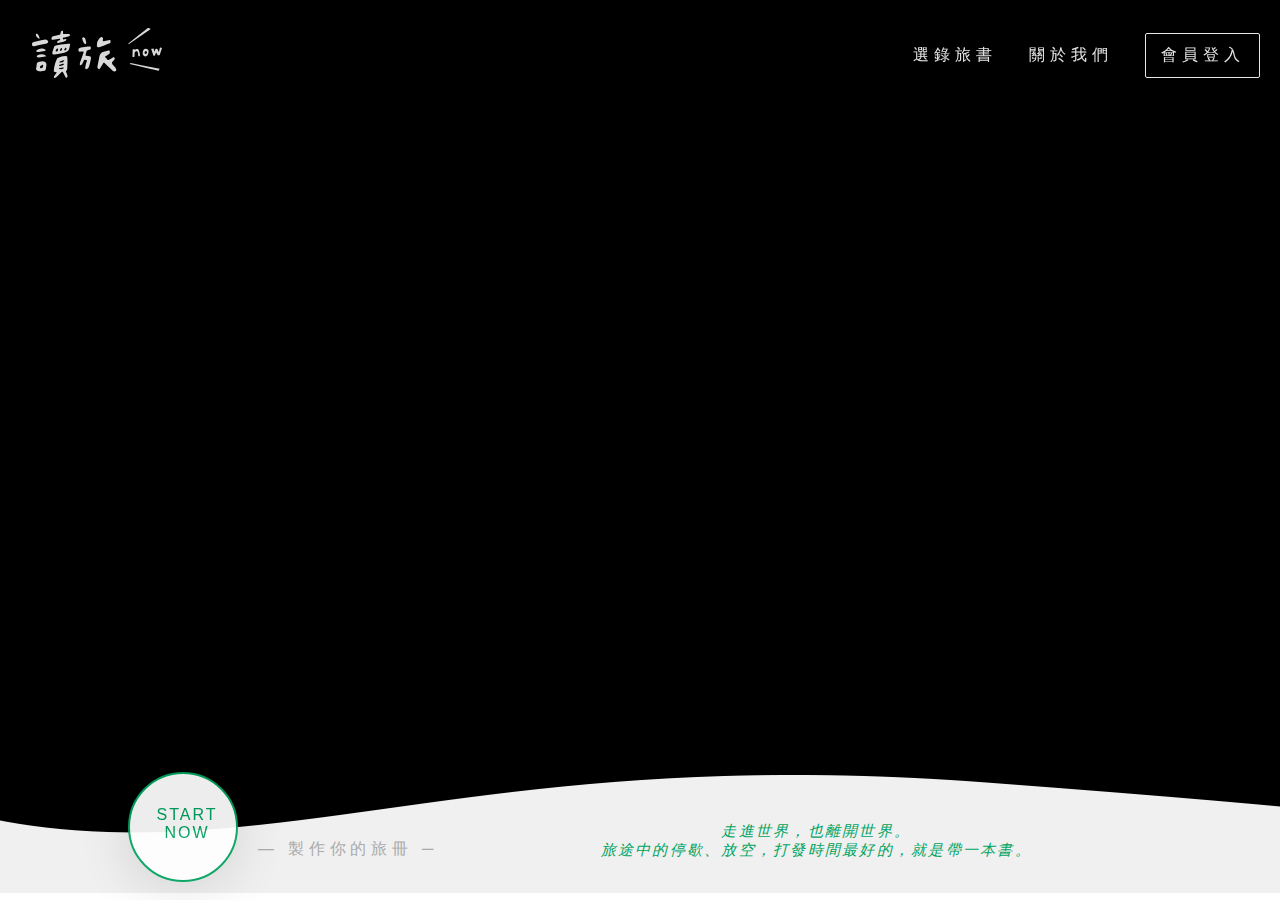
==== index.html @ 1abcb5b7 "2020.11.06 commit" ====
<!doctype html>
<html lang="zh-Hant">
  <head>
    <meta charset="utf-8" >
    <meta name="viewport" content="width=device-width, initial-scale=1.0, user-scalable=yes">
    <title>讀旅 - 首頁</title>
    <link rel="stylesheet" href="./css/index.css">
    <link rel="icon" href="./images/_previmg.png" type="image/x-icon">
    <script src="https://ajax.googleapis.com/ajax/libs/jquery/3.5.1/jquery.min.js"></script>
    <script src="./js/login.js"></script>
  </head>

  <body>
    <div id="container" style="display: none;">
      <div class="frame">
        <div class="nav">
          <ul class="links">
            <li class="signin-active"><a class="btn">登入</a></li>
            <li class="signup-inactive"><a class="btn">註冊</a></li>
          </ul>
        </div>
        <div ng-app ng-init="checked = false">
          <form class="form-signin" action="" method="post" name="form">
            <label for="username">帳號</label>
            <input class="form-styling" type="text" name="username" id="username" placeholder="'Olive'">
            <label for="password">密碼</label>
            <input class="form-styling" type="password" name="password" id="password" placeholder="'1111'">
            <div class="btn-wrap">
              <div class="btn-animate">
                <a class="btn-signin-cancel">取消</a>
              </div>
              <div class="btn-animate">
                <a href="#" class="btn-signin">確認</a>
              </div>
            </div>
          </form>
            
            <form class="form-signup" action="" method="post" name="form">
              <label for="fullname">輸入姓名</label>
              <input class="form-styling" type="text" name="fullname" placeholder=""/>
              <label for="email">輸入信箱</label>
              <input class="form-styling" type="text" name="email" placeholder=""/>
              <label for="password">輸入密碼</label>
              <input class="form-styling" type="password" name="password" placeholder=""/>
              <label for="confirmpassword">再次確認密碼</label>
              <input class="form-styling" type="password" name="confirmpassword" placeholder=""/>
              <div class="btn-wrap">
                <div class="btn-animate">
                  <a class="btn-signin-cancel signupCancel">取消</a>
                </div>
                <div class="btn-animate">
                  <a ng-click="checked = !checked" class="btn-signup">確認送出</a>
                </div>
              </div>
            </form>
        </div>
      </div>
    </div>

    <header id="header">
      <div class="wrapper">
        <div class="logo">
          <a href="./index.html" class="logo">讀旅</a>
        </div>
        
        <nav id="nav">
          <div id="menu_toggle">
            <input type="checkbox">
            <ul class="nav">
              <li class="browse"><a href="./intro.html">選錄旅書</a></li>
              <li class="about"><a href="./about.html">關於我們</a></li>
              <li class="login">
                <span id="spanLogin">會員登入</span>
              </li>
            </ul>
            <span></span>
            <span></span>
            <span></span> 
          </div>
        </nav>
      </div>
    </header>

    <main class="main">
      <div id="top">
        <div class="banner">
          <div style="background-image: url('./images/index_banner_1520x1013.jpg')"></div>
          <div style="background-image: url('./images/index_banner_02.jpg')"></div>
          <div style="background-image: url('./images/index_banner_05.jpg')"></div>
          <div style="background-image: url('./images/index_banner_03.jpg')"></div>
          <div style="background-image: url('./images/index_banner_01.jpg')"></div>
        </div>
        <div class="top_con">
          <div class="btn_strt">
            <a href="./intro.html" class="btn_strt">
              <span class="strt">START<br>NOW</span>
            </a>
          </div>

          <div class="desc">
            <p><br><br>— 製作你的旅冊 ─</p>
          </div>

          <div class="para">
            <p>走進世界，也離開世界。<br>旅途中的停歇、放空，打發時間最好的，就是帶一本書。</p>
          </div>
        </div>
      </div>
    </main>

    <!-- <footer class="footer">
      <div class="footer">
        <div class="logo">
          <a href="/" class="logo">讀旅</a>
        </div>
        <nav class="bottom">
          <ul class="bottom">
            <li class="bottom_browsing"><a href="./intro.html">選錄旅書</a></li>
            <li class="bottom_store_list"><a href="./stores.html">精選店家</a></li>
            <li class="bottom_audio"><a href="./audio.html">聽書讀景</a></li>
            <li class="bottom_about"><a href="./about.html">關於我們</a></li>
            <li class="bottom_my_book"><a href="./mybook.html">我的旅冊</a></li>
          </ul>
        </nav>

        <div class="icon">
          <a href="#" class="medium"><img src="./images/icon_medium_29x21.png" class="medium" alt=""></a>
          <a href="#" class="ig"><img src="./images/icon_ig_27x27.png" class="ig" alt=""></a>
          <a href="#" class="fb"><img src="./images/icon_fb_25x25.png" class="fb" alt=""></a>
        </div>
      </div>

      <div class="to_top">
        <a href="#top">↑</a>
      </div>
    </footer> -->
  </body>

</html>
---- css/index.css ----
@import "./common/all.css";
@import "./common/header.css";
@import "./common/footer.css";

header#header{
    position: fixed;
}
main#main{
    border: 1px solid blue; 
}
div#top{
    border: 1px solid black;
}
div#top::before{
    content: "";
    display: flex;
    background-image: url("../images/banner_wave_1519x200.png");
    background-repeat: no-repeat;
    background-size: cover;
    background-position: center bottom;
    height: 200px;
    min-width: 100%;
    position: absolute;
    bottom: 0;
    left: 0;
    opacity: .94;
}
@media screen and (max-width: 500px){
    div#top::before{
        display: none;
    }
  }
div#top div.banner{
    /* width:  */
    height: 99vh;
    background-color: #000;
    /* 放大時遮住多餘部分 */
    overflow: hidden;
    /* 所有圖片及框架重疊 */
    position: relative;
    z-index: -1;
    filter: brightness(0.85);
}
div#top div.banner > div{
    /* border: 1px solid red; */
    background-repeat: no-repeat;
    background-size: cover;
    background-position: center bottom;
    width: 100%;
    height: 100%;
    position: absolute;
    animation: slide 25s infinite;
    opacity: 0;
}
div#top div.banner > div:nth-child(2){
    animation-delay: 5s;
}
div#top div.banner > div:nth-child(3){
    animation-delay: 10s;
}
div#top div.banner > div:nth-child(4){
    animation-delay: 15s;
}
div#top div.banner > div:nth-child(5){
    animation-delay: 20s;
}
@keyframes slide{
    10%{
        opacity: 1;
    }
    20%{
        opacity: 1;
    }
    30%{
        opacity: 0;
    }
    40%{
        transform: scale(1.1);
    }
}
div#top div.top_con{
    /* border: 1px solid aquamarine; */
    display: flex;
    justify-content: space-between;
    width: 80%;
    margin: 0 auto;
    position: absolute;
    bottom: 2%;
    left: 0;
    right: 0;
    transition: all 1s ease;
}
@media screen and (max-width: 1200px){
    div#top div.top_con{
        min-width: 90%;
    }
}
@media screen and (max-width: 768px){
    div#top div.top_con{
        flex-wrap: wrap;
        min-width: 90%;
    }
}
div#top div.top_con div.btn_strt{
    /* border: 1px solid red; */
    /* width: 10%; */
    display: inline-flex;
}
@media screen and (max-width: 768px){
    div#top div.top_con div.btn_strt{
        position: absolute;
        bottom: 45%;
    }
}
@media screen and (max-width: 500px){
    div#top div.top_con div.btn_strt{
        position: absolute;
        bottom: 30px;
        left: 10px;
        transform: scale(0.97);
    }
}
@media screen and (max-width: 400px){
    div#top div.top_con div.btn_strt{
        bottom: 20px;
        left: 6px;
        transform: scale(0.87);
    }
}
div#top div.top_con div.btn_strt::before{
    border: 1px solid yellowgreen;
    /* content: ""; */
    /* display: inline-block; */
    background-color: #fff;
    width: 123px;
    height: 123px;
    border-radius: 50%;
    position: absolute;
    /* top: -6%; */
    /* left: -.5%; */
    z-index: 0;
}
div#top div.top_con div.btn_strt a{
    border: 2px solid hsla(155, 100%, 32%, 1);
    width: 110px;
    height: 110px;
    background-color: #fff;
    border-radius: 50%;
    color: hsla(155, 100%, 32%, 1);
    text-align: center;
    font-size: 1.6rem;
    box-shadow: -1px 4px 74px -16px rgba(0, 0, 0, .3);
    position: relative;
    opacity: .93;
}
div#top div.top_con div.btn_strt a:hover{
    border: 2px solid hsla(60, 100%, 40%, 1);
    background-color: #fff;
    color: hsla(60, 100%, 40%, 1);
    transition: all 0.1s ease-out 0s;
}
@media screen and (max-width: 500px){
    div#top div.top_con div.btn_strt a{
        border: 2px solid #fff;
        background-color: transparent;
        color: #fff;
    }
    div#top div.top_con div.btn_strt a:hover{
        background-color: transparent;
    }
}
div#top div.top_con div.btn_strt a > span.strt{
    position: absolute;
    top: 30%;
    left: 25%;
    font-weight: 400;
    letter-spacing: 0.2rem;;
}
div#top div.top_con div.desc{
    /* border: 1px solid green; */
    color: hsla(0, 0%, 67%, 1);
    flex-grow: 1;
    padding: 0 20px;
    margin-top: 15px;
    letter-spacing: 0.3em;
    font-size: 1.6rem;
}
@media screen and (max-width: 992px){
    div#top div.top_con div.desc{
        display: none;
    }
}
div#top div.top_con div.para{
    /* border: 1px solid crimson; */
    flex-grow: 5;
    padding-left: 30px;
    margin-top: 35px;
    color: hsla(155, 100%, 32%, 1);
    font-size: 1.5rem;
    font-style: italic;
    letter-spacing: 0.15em;
    text-align: center;
}
@media screen and (min-width: 1200px){
    div#top div.top_con div.para{
       padding-right: 40px;
    }
}
@media screen and (max-width: 576px){
    div#top div.top_con div.para{
       font-size: 1.4rem;
       text-align: right;
    }
}
@media screen and (max-width: 500px){
    div#top div.top_con div.para{
       display: none;
    }
}
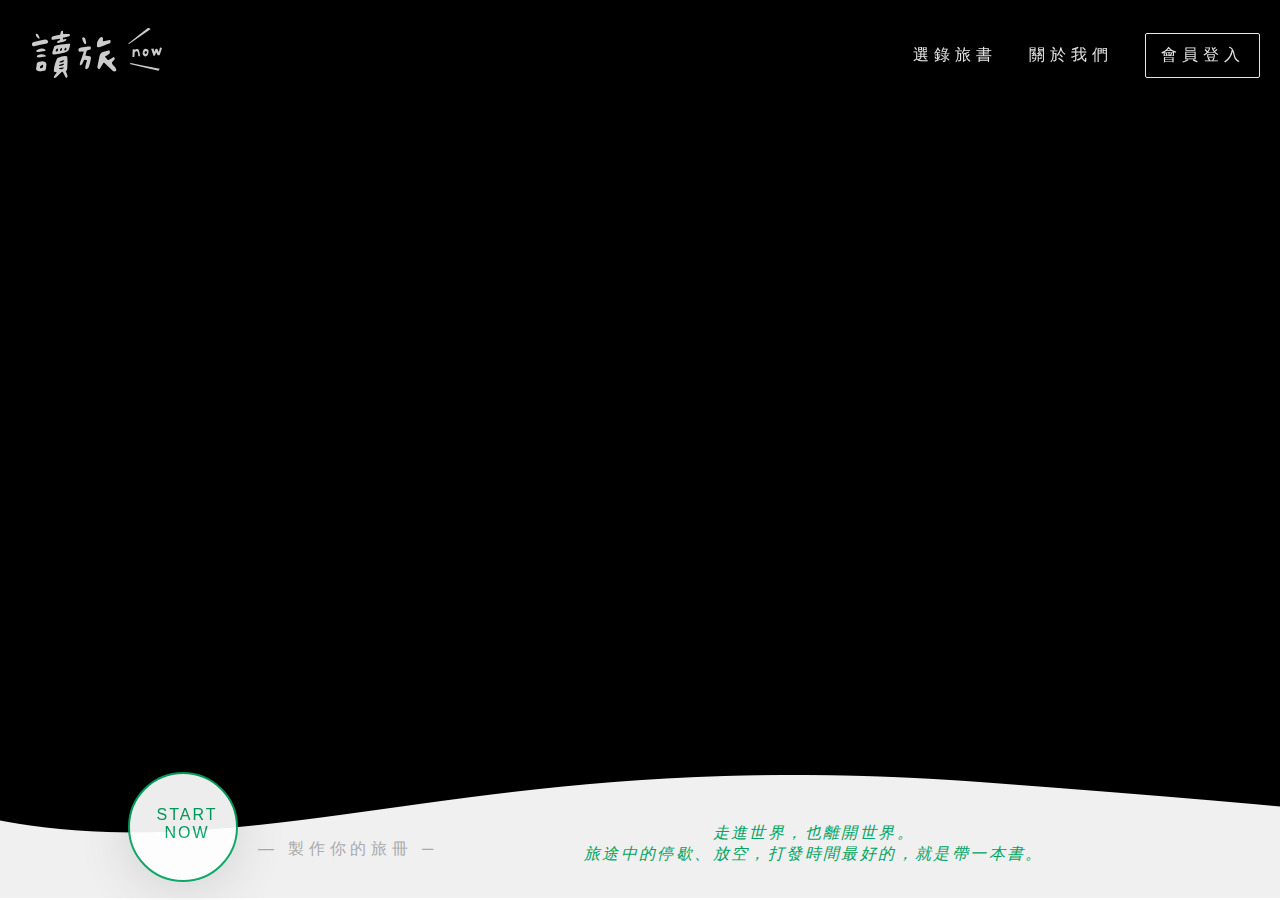
==== commit 5239d3e4: "2020.11.09 20:28" ====
--- a/index.html
+++ b/index.html
@@ -5,7 +5,7 @@
     <meta name="viewport" content="width=device-width, initial-scale=1.0, user-scalable=yes">
     <title>讀旅 - 首頁</title>
     <link rel="stylesheet" href="./css/index.css">
-    <link rel="icon" href="./images/_previmg.png" type="image/x-icon">
+    <link rel="icon" href="./images/tlogo_g.svg" type="image/x-icon">
     <script src="https://ajax.googleapis.com/ajax/libs/jquery/3.5.1/jquery.min.js"></script>
     <script src="./js/login.js"></script>
   </head>
@@ -30,7 +30,7 @@
                 <a class="btn-signin-cancel">取消</a>
               </div>
               <div class="btn-animate">
-                <a href="#" class="btn-signin">確認</a>
+                <a href="./login.html" class="btn-signin">確認</a>
               </div>
             </div>
           </form>
@@ -73,9 +73,9 @@
                 <span id="spanLogin">會員登入</span>
               </li>
             </ul>
-            <span></span>
-            <span></span>
-            <span></span> 
+            <span class="ham"></span> 
+            <span class="ham"></span> 
+            <span class="ham"></span>  
           </div>
         </nav>
       </div>
--- a/css/index.css
+++ b/css/index.css
@@ -32,7 +32,7 @@
   }
 div#top div.banner{
     /* width:  */
-    height: 99vh;
+    height: 99.6vh;
     background-color: #000;
     /* 放大時遮住多餘部分 */
     overflow: hidden;
@@ -63,6 +63,7 @@
 }
 div#top div.banner > div:nth-child(5){
     animation-delay: 20s;
+    background-position: 83% center;
 }
 @keyframes slide{
     10%{
@@ -196,7 +197,7 @@
     padding-left: 30px;
     margin-top: 35px;
     color: hsla(155, 100%, 32%, 1);
-    font-size: 1.5rem;
+    font-size: 1.6rem;
     font-style: italic;
     letter-spacing: 0.15em;
     text-align: center;
